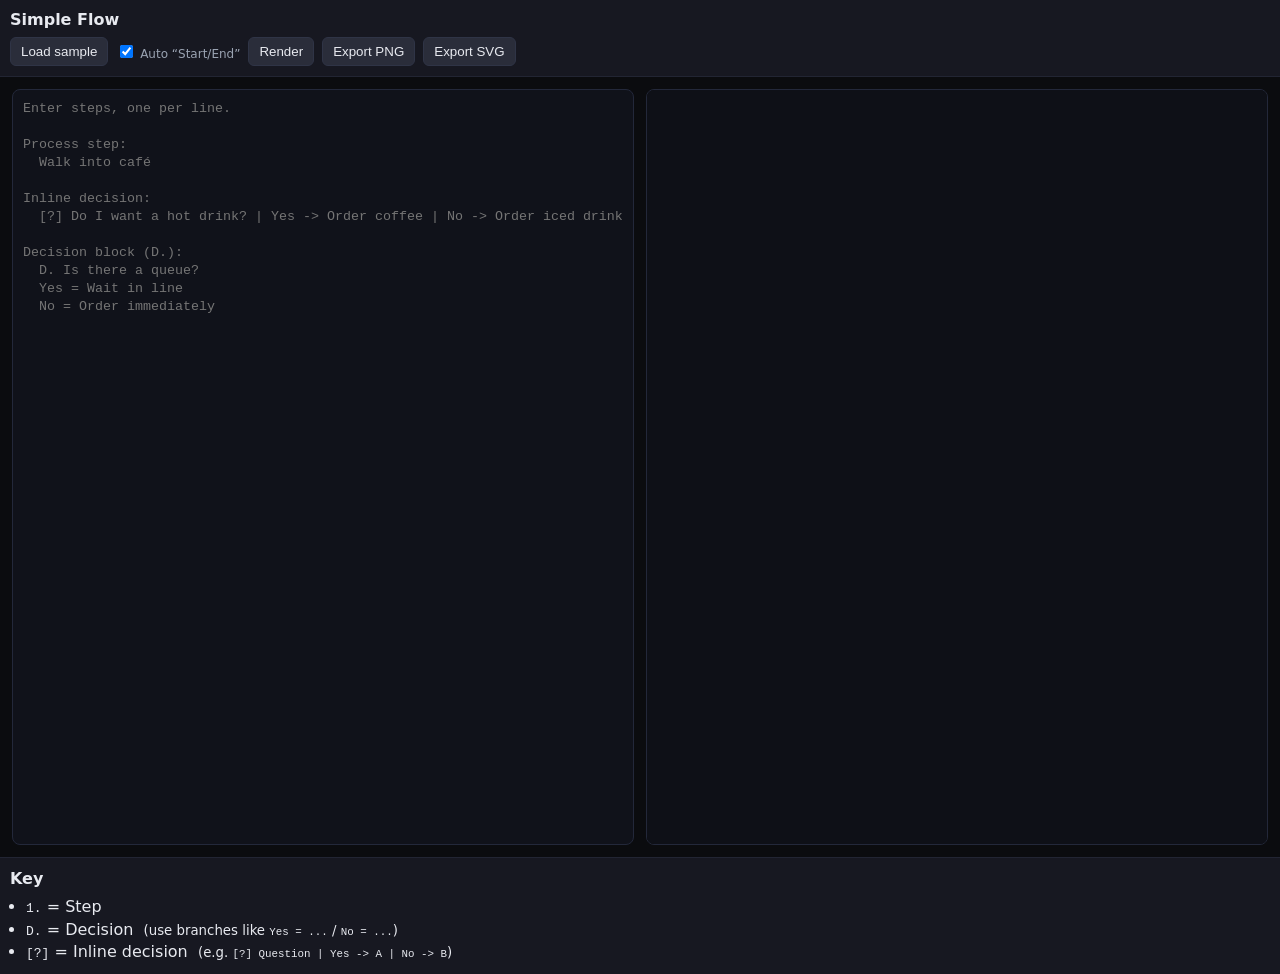
==== index.html @ 7fad11f3 "Add files via upload" ====
<!doctype html>
<html>
<head>
  <meta charset="utf-8" />
  <meta name="viewport" content="width=device-width, initial-scale=1" />
  <title>Simple Flow</title>
  <link rel="stylesheet" href="popup.css">

  <style>
    /* Website version overrides */
    html, body {
      margin: 0;
      padding: 0;
      width: 100%;
      height: 100%;
      background: var(--bg);
      color: var(--text);
      font-family: ui-sans-serif, system-ui, -apple-system, Segoe UI, Roboto, Arial;
    }

    .grid {
      display: grid;
      grid-template-columns: 1fr 1fr;
      gap: 12px;
      padding: 12px;
      height: calc(100vh - 120px);
    }

    #steps {
      width: 100%;
      height: 100%;
      resize: none;
    }

    #canvasWrap {
      width: 100%;
      height: 100%;
      overflow: auto;
    }

    footer {
      padding: 10px;
      background: var(--panel);
      border-top: 1px solid #222533;
    }
  </style>
</head>

<body>
  <header>
    <h1>Simple Flow</h1>
    <div class="row">
      <button id="sample">Load sample</button>
      <label><input type="checkbox" id="autoStartEnd" checked> Auto “Start/End”</label>
      <button id="render">Render</button>
      <button id="downloadPng">Export PNG</button>
      <button id="downloadSvg">Export SVG</button>
    </div>
  </header>

  <section class="grid">
    <textarea id="steps" spellcheck="false" placeholder="Enter steps, one per line.

Process step:
  Walk into café

Inline decision:
  [?] Do I want a hot drink? | Yes -> Order coffee | No -> Order iced drink

Decision block (D.):
  D. Is there a queue?
  Yes = Wait in line
  No = Order immediately
"></textarea>

    <div id="canvasWrap">
      <svg id="chart" xmlns="http://www.w3.org/2000/svg"></svg>
    </div>
  </section>

  <footer>
    <!-- popup.js will fill this with the updated Syntax/Key -->
    <div id="syntax"></div>
  </footer>

  <script src="popup.js"></script>
</body>
</html>
---- popup.css ----
:root {
  --bg: #0b0c0f;
  --panel: #171821;
  --text: #e8eaf0;
  --muted: #9aa3b2;
  --accent: #6ea8fe;
  --ok: #a7e0b3;
  --decision: #ffe08a;
  --process: #b7d2ff;
}

* { box-sizing: border-box; }
html, body { margin: 0; padding: 0; width: 820px; height: 560px; background: var(--bg); color: var(--text); font-family: ui-sans-serif, system-ui, -apple-system, Segoe UI, Roboto, Arial; }
h1 { font-size: 16px; margin: 0; font-weight: 600; }
header { padding: 10px; background: var(--panel); border-bottom: 1px solid #222533; position: sticky; top: 0; z-index: 2; }
.row { display: flex; gap: 8px; align-items: center; margin-top: 8px; flex-wrap: wrap; }
button { background: #2a2d3a; color: var(--text); border: 1px solid #2f3446; padding: 6px 10px; border-radius: 6px; cursor: pointer; }
button:hover { border-color: var(--accent); }
label { color: var(--muted); font-size: 12px; }

.grid { display: grid; grid-template-columns: 1fr 1fr; gap: 10px; padding: 10px; height: calc(100% - 88px); }
#steps { width: 100%; height: 100%; background: #10121a; color: var(--text); border: 1px solid #23283a; border-radius: 8px; padding: 10px; line-height: 1.35; resize: none; }
#canvasWrap { background: #0e1017; border: 1px solid #23283a; border-radius: 8px; overflow: auto; }

#chart { width: 100%; height: 100%; }

.node { stroke: #1d2233; stroke-width: 1.2; }
.process { fill: var(--process); }
.startend { fill: var(--ok); }
.decision { fill: var(--decision); }
text { font-size: 12px; fill: #111; dominant-baseline: middle; text-anchor: middle; }
.label { fill: var(--muted); font-size: 12px; }
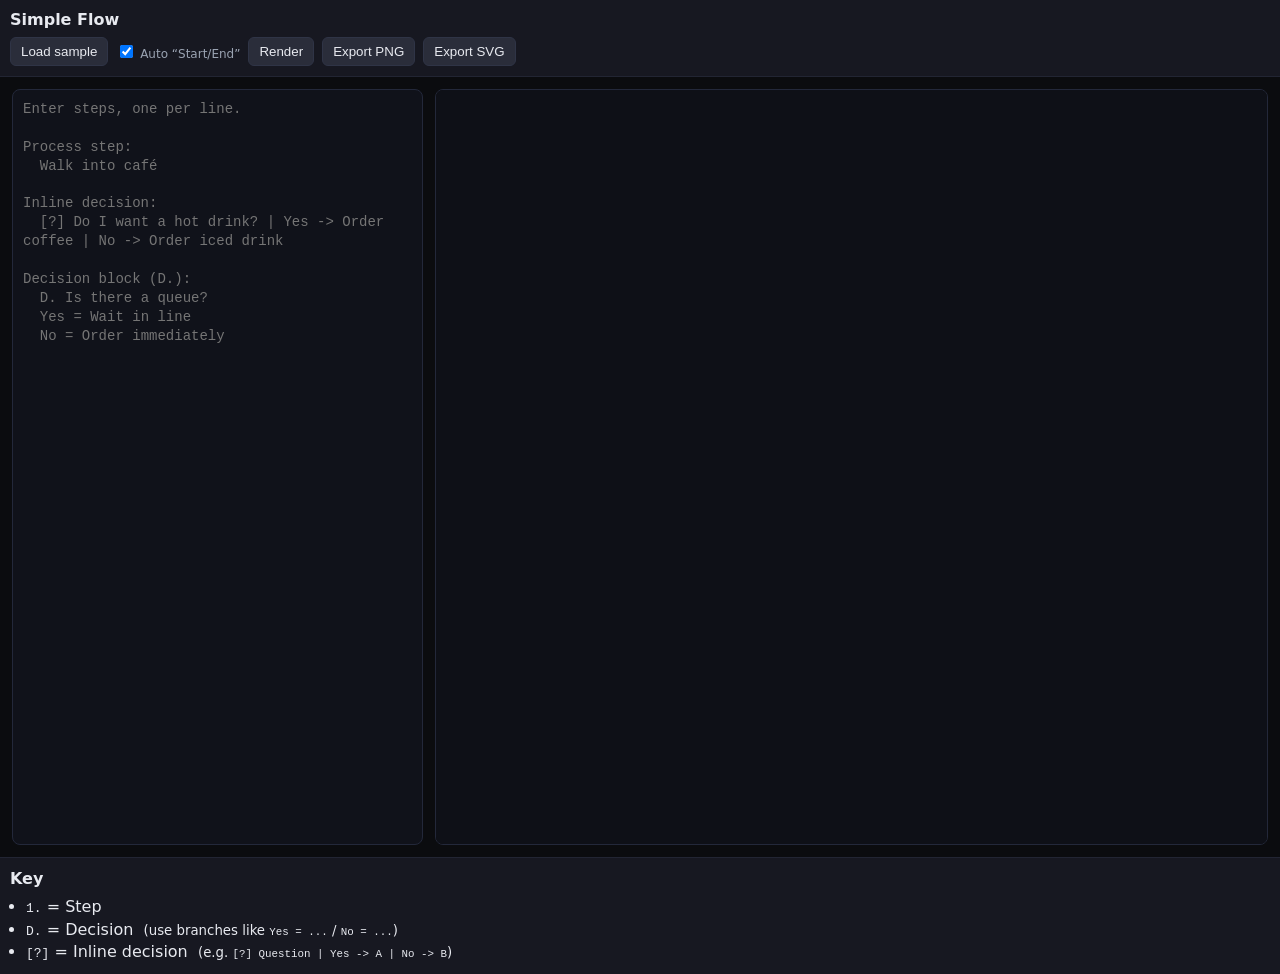
==== commit 74016907: "Add files via upload" ====
--- a/index.html
+++ b/index.html
@@ -18,9 +18,10 @@
       font-family: ui-sans-serif, system-ui, -apple-system, Segoe UI, Roboto, Arial;
     }
 
+    /* Wider chart, narrower text area */
     .grid {
       display: grid;
-      grid-template-columns: 1fr 1fr;
+      grid-template-columns: 0.33fr 0.67fr; /* ~1/3 text | 2/3 flowchart */
       gap: 12px;
       padding: 12px;
       height: calc(100vh - 120px);
@@ -30,11 +31,21 @@
       width: 100%;
       height: 100%;
       resize: none;
+      background: #10121a;
+      border: 1px solid #23283a;
+      border-radius: 8px;
+      padding: 10px;
+      color: var(--text);
+      font-size: 14px;
+      line-height: 1.35;
     }
 
     #canvasWrap {
       width: 100%;
       height: 100%;
+      background: #0e1017;
+      border: 1px solid #23283a;
+      border-radius: 8px;
       overflow: auto;
     }
 
@@ -51,7 +62,10 @@
     <h1>Simple Flow</h1>
     <div class="row">
       <button id="sample">Load sample</button>
-      <label><input type="checkbox" id="autoStartEnd" checked> Auto “Start/End”</label>
+      <label>
+        <input type="checkbox" id="autoStartEnd" checked>
+        Auto “Start/End”
+      </label>
       <button id="render">Render</button>
       <button id="downloadPng">Export PNG</button>
       <button id="downloadSvg">Export SVG</button>
@@ -79,7 +93,7 @@
   </section>
 
   <footer>
-    <!-- popup.js will fill this with the updated Syntax/Key -->
+    <!-- popup.js populates the Key/Syntax here -->
     <div id="syntax"></div>
   </footer>
 
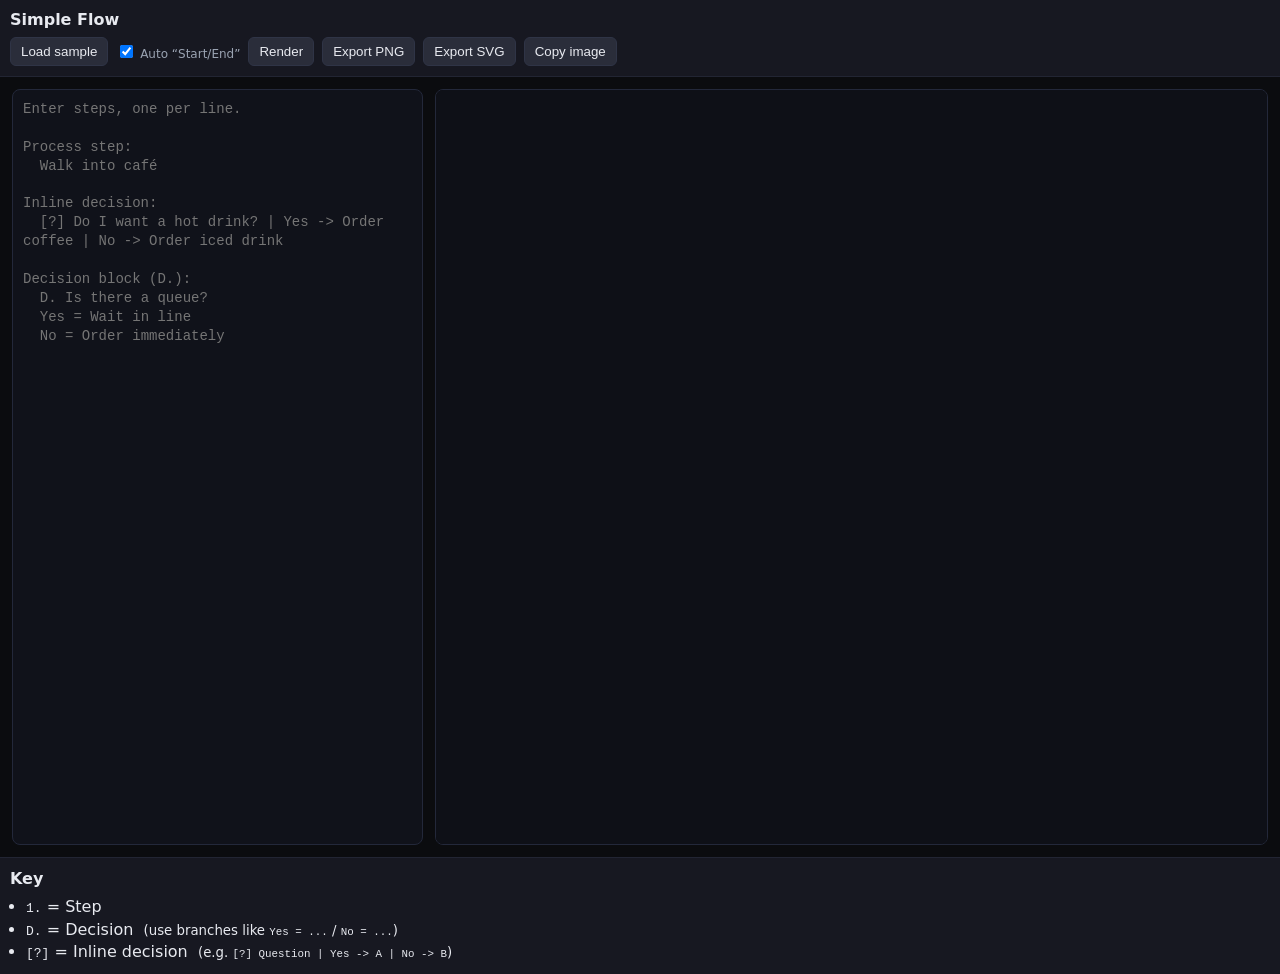
==== commit b7b6ad26: "Add files via upload" ====
--- a/index.html
+++ b/index.html
@@ -69,6 +69,7 @@
       <button id="render">Render</button>
       <button id="downloadPng">Export PNG</button>
       <button id="downloadSvg">Export SVG</button>
+      <button id="copyPng">Copy image</button> <!-- Copy button -->
     </div>
   </header>
 
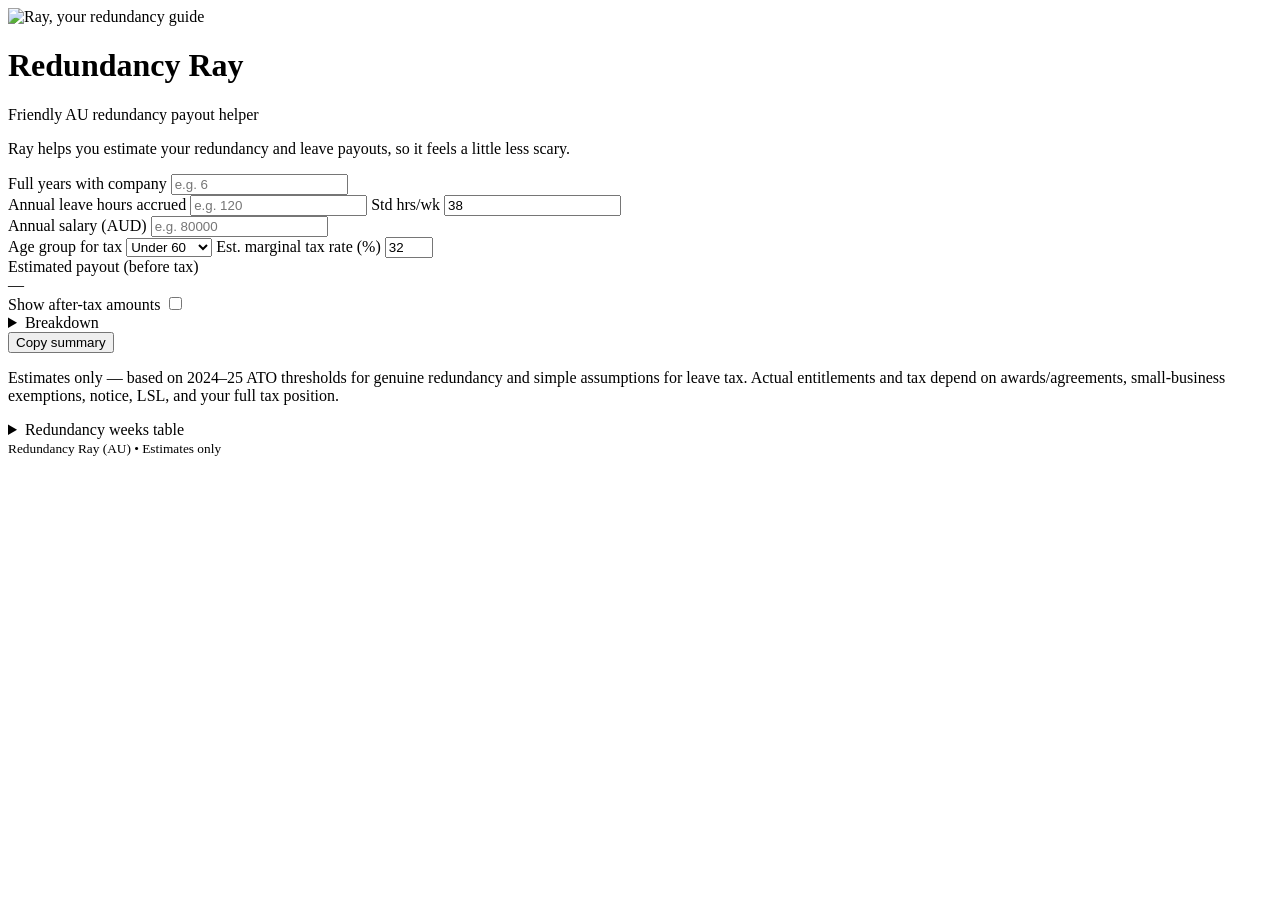
==== commit 7d787a0a: "Add files via upload" ====
--- a/index.html
+++ b/index.html
@@ -1,103 +1,220 @@
 <!doctype html>
-<html>
+<html lang="en">
 <head>
   <meta charset="utf-8" />
   <meta name="viewport" content="width=device-width, initial-scale=1" />
-  <title>Simple Flow</title>
-  <link rel="stylesheet" href="popup.css">
-
-  <style>
-    /* Website version overrides */
-    html, body {
-      margin: 0;
-      padding: 0;
-      width: 100%;
-      height: 100%;
-      background: var(--bg);
-      color: var(--text);
-      font-family: ui-sans-serif, system-ui, -apple-system, Segoe UI, Roboto, Arial;
-    }
-
-    /* Wider chart, narrower text area */
-    .grid {
-      display: grid;
-      grid-template-columns: 0.33fr 0.67fr; /* ~1/3 text | 2/3 flowchart */
-      gap: 12px;
-      padding: 12px;
-      height: calc(100vh - 120px);
-    }
-
-    #steps {
-      width: 100%;
-      height: 100%;
-      resize: none;
-      background: #10121a;
-      border: 1px solid #23283a;
-      border-radius: 8px;
-      padding: 10px;
-      color: var(--text);
-      font-size: 14px;
-      line-height: 1.35;
-    }
-
-    #canvasWrap {
-      width: 100%;
-      height: 100%;
-      background: #0e1017;
-      border: 1px solid #23283a;
-      border-radius: 8px;
-      overflow: auto;
-    }
-
-    footer {
-      padding: 10px;
-      background: var(--panel);
-      border-top: 1px solid #222533;
-    }
-  </style>
+  <title>Redundancy Ray (AU)</title>
+
+  <!-- Ray as tab icon -->
+  <link rel="icon" type="image/png" href="ray.png" />
+
+  <link rel="stylesheet" href="style.css" />
 </head>
-
 <body>
-  <header>
-    <h1>Simple Flow</h1>
-    <div class="row">
-      <button id="sample">Load sample</button>
-      <label>
-        <input type="checkbox" id="autoStartEnd" checked>
-        Auto “Start/End”
-      </label>
-      <button id="render">Render</button>
-      <button id="downloadPng">Export PNG</button>
-      <button id="downloadSvg">Export SVG</button>
-      <button id="copyPng">Copy image</button> <!-- Copy button -->
-    </div>
-  </header>
-
-  <section class="grid">
-    <textarea id="steps" spellcheck="false" placeholder="Enter steps, one per line.
-
-Process step:
-  Walk into café
-
-Inline decision:
-  [?] Do I want a hot drink? | Yes -> Order coffee | No -> Order iced drink
-
-Decision block (D.):
-  D. Is there a queue?
-  Yes = Wait in line
-  No = Order immediately
-"></textarea>
-
-    <div id="canvasWrap">
-      <svg id="chart" xmlns="http://www.w3.org/2000/svg"></svg>
-    </div>
-  </section>
-
-  <footer>
-    <!-- popup.js populates the Key/Syntax here -->
-    <div id="syntax"></div>
-  </footer>
-
-  <script src="popup.js"></script>
+  <div class="app">
+
+    <!-- Header -->
+    <header class="pad hero">
+      <div class="hero-left">
+        <img src="ray.png" alt="Ray, your redundancy guide" class="ray-avatar" />
+      </div>
+      <div class="hero-right">
+        <h1>Redundancy Ray</h1>
+        <p class="sub">Friendly AU redundancy payout helper</p>
+        <p class="tagline small muted">
+          Ray helps you estimate your redundancy and leave payouts, so it feels a little less scary.
+        </p>
+      </div>
+    </header>
+
+    <!-- Inputs -->
+    <section class="card pad">
+      <div class="stack s8">
+
+        <label class="lbl">
+          <span>Full years with company</span>
+          <input type="number" id="fullYears" min="0" step="1" placeholder="e.g. 6" />
+        </label>
+
+        <div class="row s8">
+          <label class="lbl grow">
+            <span>Annual leave hours accrued</span>
+            <input type="number" id="alHours" min="0" step="0.01" placeholder="e.g. 120" />
+          </label>
+
+          <label class="lbl">
+            <span>Std hrs/wk</span>
+            <input type="number" id="hoursPerWeek" min="1" step="1" value="38" />
+          </label>
+        </div>
+
+        <label class="lbl">
+          <span>Annual salary (AUD)</span>
+          <input type="number" id="annualSalary" min="0" step="0.01" placeholder="e.g. 80000" />
+        </label>
+
+        <div class="row s8">
+          <label class="lbl grow">
+            <span>Age group for tax</span>
+            <select id="ageGroup">
+              <option value="under60">Under 60</option>
+              <option value="60plus">60 or older</option>
+            </select>
+          </label>
+
+          <label class="lbl">
+            <span>Est. marginal tax rate (%)</span>
+            <input type="number" id="marginalRate" min="0" max="60" step="1" value="32" />
+          </label>
+        </div>
+
+      </div>
+    </section>
+
+    <!-- Results -->
+    <section class="card pad result">
+
+      <div class="muted small" id="totalLabel">
+        Estimated payout (before tax)
+      </div>
+
+      <div class="total" id="totalOut">—</div>
+
+      <!-- After-tax toggle -->
+      <div class="row after-tax-toggle">
+        <span class="muted small">Show after-tax amounts</span>
+        <label class="switch">
+          <input type="checkbox" id="afterTaxToggle" />
+          <span class="slider"></span>
+        </label>
+      </div>
+
+      <details class="breakdown">
+        <summary>Breakdown</summary>
+
+        <div class="stack s6">
+
+          <div class="row">
+            <span class="muted">Years of service</span>
+            <strong id="yearsOut">—</strong>
+          </div>
+
+          <div class="row">
+            <span class="muted">Redundancy weeks</span>
+            <strong id="redundancyWeeksOut">—</strong>
+          </div>
+
+          <div class="row">
+            <span class="muted">Weekly rate</span>
+            <strong id="weeklyRateOut">—</strong>
+          </div>
+
+          <div class="row">
+            <span class="muted">Redundancy pay (gross)</span>
+            <strong id="redundancyPayOut">—</strong>
+          </div>
+
+          <div class="row">
+            <span class="muted">Hourly rate</span>
+            <strong id="hourlyRateOut">—</strong>
+          </div>
+
+          <div class="row">
+            <span class="muted">Annual leave payout (gross)</span>
+            <strong id="alPayoutOut">—</strong>
+          </div>
+
+          <hr class="divider" />
+
+          <!-- Tax section (hidden until toggle) -->
+          <div id="taxSection" class="tax-section hidden">
+
+            <div class="row">
+              <span class="muted">Tax-free redundancy (approx)</span>
+              <strong id="taxFreeRedundancyOut">—</strong>
+            </div>
+
+            <div class="row">
+              <span class="muted">Taxable redundancy (ETP)</span>
+              <strong id="taxableRedundancyOut">—</strong>
+            </div>
+
+            <div class="row">
+              <span class="muted">Tax on redundancy (ETP)</span>
+              <strong id="redundancyTaxOut">—</strong>
+            </div>
+
+            <div class="row">
+              <span class="muted">Redundancy after tax</span>
+              <strong id="redundancyAfterTaxOut">—</strong>
+            </div>
+
+            <div class="row">
+              <span class="muted">Tax on annual leave (approx)</span>
+              <strong id="alTaxOut">—</strong>
+            </div>
+
+            <div class="row">
+              <span class="muted">Annual leave after tax</span>
+              <strong id="alAfterTaxOut">—</strong>
+            </div>
+
+            <div class="row">
+              <span class="muted">Total after tax (approx)</span>
+              <strong id="totalAfterTaxOut">—</strong>
+            </div>
+
+          </div>
+
+        </div>
+      </details>
+
+      <button id="copyBtn" class="copy">Copy summary</button>
+
+      <p class="note tiny">
+        Estimates only — based on 2024–25 ATO thresholds for genuine redundancy and simple
+        assumptions for leave tax. Actual entitlements and tax depend on awards/agreements,
+        small-business exemptions, notice, LSL, and your full tax position.
+      </p>
+
+    </section>
+
+    <!-- Redundancy table -->
+    <section class="pad">
+      <details class="tableDetails">
+        <summary>Redundancy weeks table</summary>
+
+        <div class="table-wrap">
+          <table>
+            <thead>
+              <tr><th>Continuous service</th><th>Weeks</th></tr>
+            </thead>
+
+            <tbody>
+              <tr><td>≥1 &lt;2 years</td><td>4</td></tr>
+              <tr><td>≥2 &lt;3 years</td><td>6</td></tr>
+              <tr><td>≥3 &lt;4 years</td><td>7</td></tr>
+              <tr><td>≥4 &lt;5 years</td><td>8</td></tr>
+              <tr><td>≥5 &lt;6 years</td><td>10</td></tr>
+              <tr><td>≥6 &lt;7 years</td><td>11</td></tr>
+              <tr><td>≥7 &lt;8 years</td><td>13</td></tr>
+              <tr><td>≥8 &lt;9 years</td><td>14</td></tr>
+              <tr><td>≥9 &lt;10 years</td><td>16</td></tr>
+              <tr><td>≥10 years</td><td>12*</td></tr>
+            </tbody>
+          </table>
+
+          <p class="hint tiny">*Per your provided table.</p>
+        </div>
+      </details>
+    </section>
+
+    <footer class="pad foot">
+      <small class="muted tiny">Redundancy Ray (AU) • Estimates only</small>
+    </footer>
+
+  </div>
+
+  <script src="script.js"></script>
 </body>
 </html>
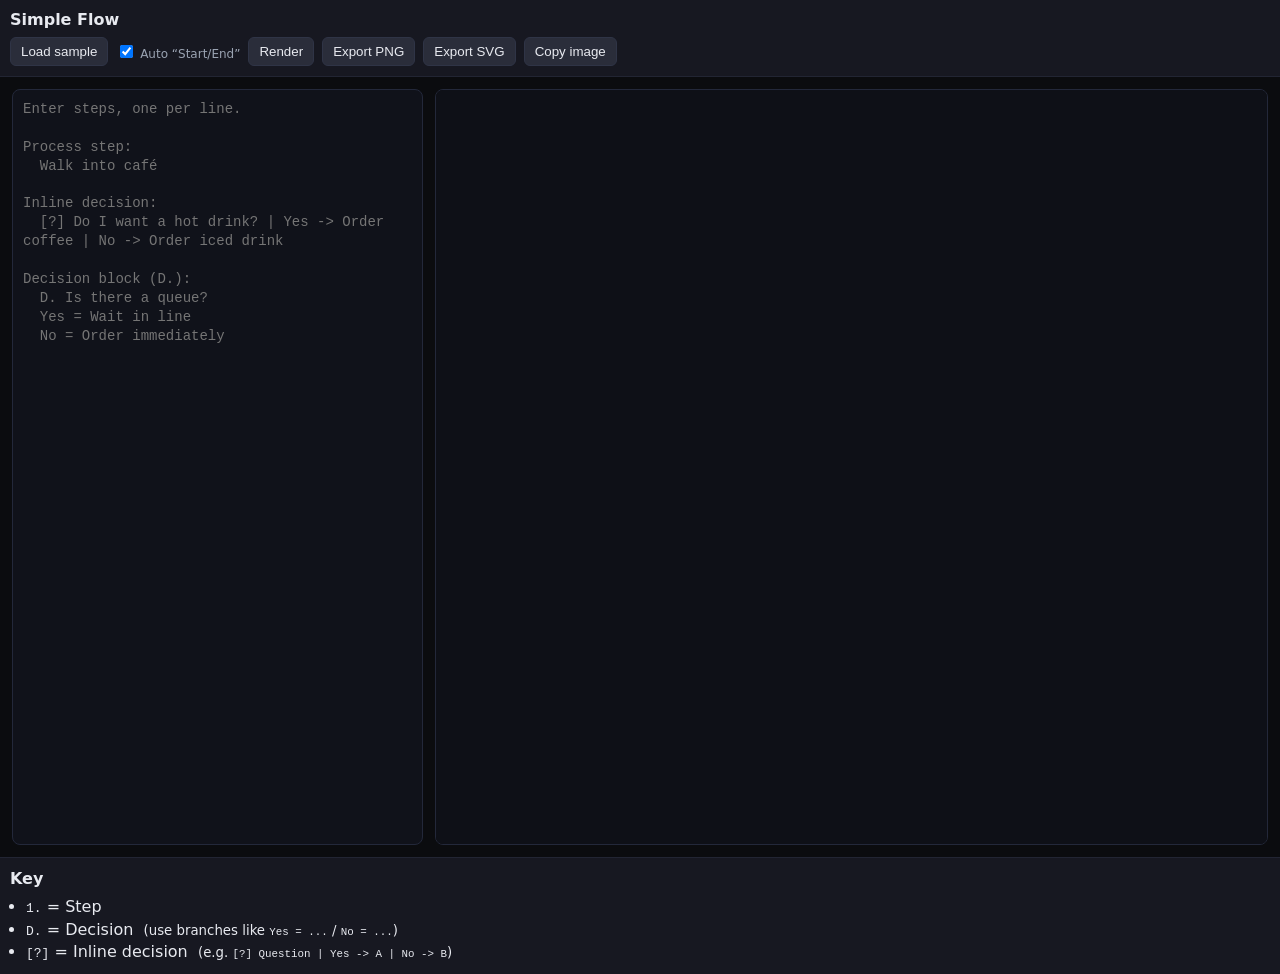
==== commit 6045f8e8: "Add files via upload" ====
--- a/index.html
+++ b/index.html
@@ -1,220 +1,103 @@
 <!doctype html>
-<html lang="en">
+<html>
 <head>
   <meta charset="utf-8" />
   <meta name="viewport" content="width=device-width, initial-scale=1" />
-  <title>Redundancy Ray (AU)</title>
+  <title>Simple Flow</title>
+  <link rel="stylesheet" href="popup.css">
 
-  <!-- Ray as tab icon -->
-  <link rel="icon" type="image/png" href="ray.png" />
+  <style>
+    /* Website version overrides */
+    html, body {
+      margin: 0;
+      padding: 0;
+      width: 100%;
+      height: 100%;
+      background: var(--bg);
+      color: var(--text);
+      font-family: ui-sans-serif, system-ui, -apple-system, Segoe UI, Roboto, Arial;
+    }
 
-  <link rel="stylesheet" href="style.css" />
+    /* Wider chart, narrower text area */
+    .grid {
+      display: grid;
+      grid-template-columns: 0.33fr 0.67fr; /* ~1/3 text | 2/3 flowchart */
+      gap: 12px;
+      padding: 12px;
+      height: calc(100vh - 120px);
+    }
+
+    #steps {
+      width: 100%;
+      height: 100%;
+      resize: none;
+      background: #10121a;
+      border: 1px solid #23283a;
+      border-radius: 8px;
+      padding: 10px;
+      color: var(--text);
+      font-size: 14px;
+      line-height: 1.35;
+    }
+
+    #canvasWrap {
+      width: 100%;
+      height: 100%;
+      background: #0e1017;
+      border: 1px solid #23283a;
+      border-radius: 8px;
+      overflow: auto;
+    }
+
+    footer {
+      padding: 10px;
+      background: var(--panel);
+      border-top: 1px solid #222533;
+    }
+  </style>
 </head>
+
 <body>
-  <div class="app">
+  <header>
+    <h1>Simple Flow</h1>
+    <div class="row">
+      <button id="sample">Load sample</button>
+      <label>
+        <input type="checkbox" id="autoStartEnd" checked>
+        Auto “Start/End”
+      </label>
+      <button id="render">Render</button>
+      <button id="downloadPng">Export PNG</button>
+      <button id="downloadSvg">Export SVG</button>
+      <button id="copyPng">Copy image</button> <!-- Copy button -->
+    </div>
+  </header>
 
-    <!-- Header -->
-    <header class="pad hero">
-      <div class="hero-left">
-        <img src="ray.png" alt="Ray, your redundancy guide" class="ray-avatar" />
-      </div>
-      <div class="hero-right">
-        <h1>Redundancy Ray</h1>
-        <p class="sub">Friendly AU redundancy payout helper</p>
-        <p class="tagline small muted">
-          Ray helps you estimate your redundancy and leave payouts, so it feels a little less scary.
-        </p>
-      </div>
-    </header>
+  <section class="grid">
+    <textarea id="steps" spellcheck="false" placeholder="Enter steps, one per line.
 
-    <!-- Inputs -->
-    <section class="card pad">
-      <div class="stack s8">
+Process step:
+  Walk into café
 
-        <label class="lbl">
-          <span>Full years with company</span>
-          <input type="number" id="fullYears" min="0" step="1" placeholder="e.g. 6" />
-        </label>
+Inline decision:
+  [?] Do I want a hot drink? | Yes -> Order coffee | No -> Order iced drink
 
-        <div class="row s8">
-          <label class="lbl grow">
-            <span>Annual leave hours accrued</span>
-            <input type="number" id="alHours" min="0" step="0.01" placeholder="e.g. 120" />
-          </label>
+Decision block (D.):
+  D. Is there a queue?
+  Yes = Wait in line
+  No = Order immediately
+"></textarea>
 
-          <label class="lbl">
-            <span>Std hrs/wk</span>
-            <input type="number" id="hoursPerWeek" min="1" step="1" value="38" />
-          </label>
-        </div>
+    <div id="canvasWrap">
+      <svg id="chart" xmlns="http://www.w3.org/2000/svg"></svg>
+    </div>
+  </section>
 
-        <label class="lbl">
-          <span>Annual salary (AUD)</span>
-          <input type="number" id="annualSalary" min="0" step="0.01" placeholder="e.g. 80000" />
-        </label>
+  <footer>
+    <!-- popup.js populates the Key/Syntax here -->
+    <div id="syntax"></div>
+  </footer>
 
-        <div class="row s8">
-          <label class="lbl grow">
-            <span>Age group for tax</span>
-            <select id="ageGroup">
-              <option value="under60">Under 60</option>
-              <option value="60plus">60 or older</option>
-            </select>
-          </label>
-
-          <label class="lbl">
-            <span>Est. marginal tax rate (%)</span>
-            <input type="number" id="marginalRate" min="0" max="60" step="1" value="32" />
-          </label>
-        </div>
-
-      </div>
-    </section>
-
-    <!-- Results -->
-    <section class="card pad result">
-
-      <div class="muted small" id="totalLabel">
-        Estimated payout (before tax)
-      </div>
-
-      <div class="total" id="totalOut">—</div>
-
-      <!-- After-tax toggle -->
-      <div class="row after-tax-toggle">
-        <span class="muted small">Show after-tax amounts</span>
-        <label class="switch">
-          <input type="checkbox" id="afterTaxToggle" />
-          <span class="slider"></span>
-        </label>
-      </div>
-
-      <details class="breakdown">
-        <summary>Breakdown</summary>
-
-        <div class="stack s6">
-
-          <div class="row">
-            <span class="muted">Years of service</span>
-            <strong id="yearsOut">—</strong>
-          </div>
-
-          <div class="row">
-            <span class="muted">Redundancy weeks</span>
-            <strong id="redundancyWeeksOut">—</strong>
-          </div>
-
-          <div class="row">
-            <span class="muted">Weekly rate</span>
-            <strong id="weeklyRateOut">—</strong>
-          </div>
-
-          <div class="row">
-            <span class="muted">Redundancy pay (gross)</span>
-            <strong id="redundancyPayOut">—</strong>
-          </div>
-
-          <div class="row">
-            <span class="muted">Hourly rate</span>
-            <strong id="hourlyRateOut">—</strong>
-          </div>
-
-          <div class="row">
-            <span class="muted">Annual leave payout (gross)</span>
-            <strong id="alPayoutOut">—</strong>
-          </div>
-
-          <hr class="divider" />
-
-          <!-- Tax section (hidden until toggle) -->
-          <div id="taxSection" class="tax-section hidden">
-
-            <div class="row">
-              <span class="muted">Tax-free redundancy (approx)</span>
-              <strong id="taxFreeRedundancyOut">—</strong>
-            </div>
-
-            <div class="row">
-              <span class="muted">Taxable redundancy (ETP)</span>
-              <strong id="taxableRedundancyOut">—</strong>
-            </div>
-
-            <div class="row">
-              <span class="muted">Tax on redundancy (ETP)</span>
-              <strong id="redundancyTaxOut">—</strong>
-            </div>
-
-            <div class="row">
-              <span class="muted">Redundancy after tax</span>
-              <strong id="redundancyAfterTaxOut">—</strong>
-            </div>
-
-            <div class="row">
-              <span class="muted">Tax on annual leave (approx)</span>
-              <strong id="alTaxOut">—</strong>
-            </div>
-
-            <div class="row">
-              <span class="muted">Annual leave after tax</span>
-              <strong id="alAfterTaxOut">—</strong>
-            </div>
-
-            <div class="row">
-              <span class="muted">Total after tax (approx)</span>
-              <strong id="totalAfterTaxOut">—</strong>
-            </div>
-
-          </div>
-
-        </div>
-      </details>
-
-      <button id="copyBtn" class="copy">Copy summary</button>
-
-      <p class="note tiny">
-        Estimates only — based on 2024–25 ATO thresholds for genuine redundancy and simple
-        assumptions for leave tax. Actual entitlements and tax depend on awards/agreements,
-        small-business exemptions, notice, LSL, and your full tax position.
-      </p>
-
-    </section>
-
-    <!-- Redundancy table -->
-    <section class="pad">
-      <details class="tableDetails">
-        <summary>Redundancy weeks table</summary>
-
-        <div class="table-wrap">
-          <table>
-            <thead>
-              <tr><th>Continuous service</th><th>Weeks</th></tr>
-            </thead>
-
-            <tbody>
-              <tr><td>≥1 &lt;2 years</td><td>4</td></tr>
-              <tr><td>≥2 &lt;3 years</td><td>6</td></tr>
-              <tr><td>≥3 &lt;4 years</td><td>7</td></tr>
-              <tr><td>≥4 &lt;5 years</td><td>8</td></tr>
-              <tr><td>≥5 &lt;6 years</td><td>10</td></tr>
-              <tr><td>≥6 &lt;7 years</td><td>11</td></tr>
-              <tr><td>≥7 &lt;8 years</td><td>13</td></tr>
-              <tr><td>≥8 &lt;9 years</td><td>14</td></tr>
-              <tr><td>≥9 &lt;10 years</td><td>16</td></tr>
-              <tr><td>≥10 years</td><td>12*</td></tr>
-            </tbody>
-          </table>
-
-          <p class="hint tiny">*Per your provided table.</p>
-        </div>
-      </details>
-    </section>
-
-    <footer class="pad foot">
-      <small class="muted tiny">Redundancy Ray (AU) • Estimates only</small>
-    </footer>
-
-  </div>
-
-  <script src="script.js"></script>
+  <script src="popup.js"></script>
 </body>
 </html>
--- a/popup.css
+++ b/popup.css
@@ -0,0 +1,32 @@
+:root {
+  --bg: #0b0c0f;
+  --panel: #171821;
+  --text: #e8eaf0;
+  --muted: #9aa3b2;
+  --accent: #6ea8fe;
+  --ok: #a7e0b3;
+  --decision: #ffe08a;
+  --process: #b7d2ff;
+}
+
+* { box-sizing: border-box; }
+html, body { margin: 0; padding: 0; width: 820px; height: 560px; background: var(--bg); color: var(--text); font-family: ui-sans-serif, system-ui, -apple-system, Segoe UI, Roboto, Arial; }
+h1 { font-size: 16px; margin: 0; font-weight: 600; }
+header { padding: 10px; background: var(--panel); border-bottom: 1px solid #222533; position: sticky; top: 0; z-index: 2; }
+.row { display: flex; gap: 8px; align-items: center; margin-top: 8px; flex-wrap: wrap; }
+button { background: #2a2d3a; color: var(--text); border: 1px solid #2f3446; padding: 6px 10px; border-radius: 6px; cursor: pointer; }
+button:hover { border-color: var(--accent); }
+label { color: var(--muted); font-size: 12px; }
+
+.grid { display: grid; grid-template-columns: 1fr 1fr; gap: 10px; padding: 10px; height: calc(100% - 88px); }
+#steps { width: 100%; height: 100%; background: #10121a; color: var(--text); border: 1px solid #23283a; border-radius: 8px; padding: 10px; line-height: 1.35; resize: none; }
+#canvasWrap { background: #0e1017; border: 1px solid #23283a; border-radius: 8px; overflow: auto; }
+
+#chart { width: 100%; height: 100%; }
+
+.node { stroke: #1d2233; stroke-width: 1.2; }
+.process { fill: var(--process); }
+.startend { fill: var(--ok); }
+.decision { fill: var(--decision); }
+text { font-size: 12px; fill: #111; dominant-baseline: middle; text-anchor: middle; }
+.label { fill: var(--muted); font-size: 12px; }
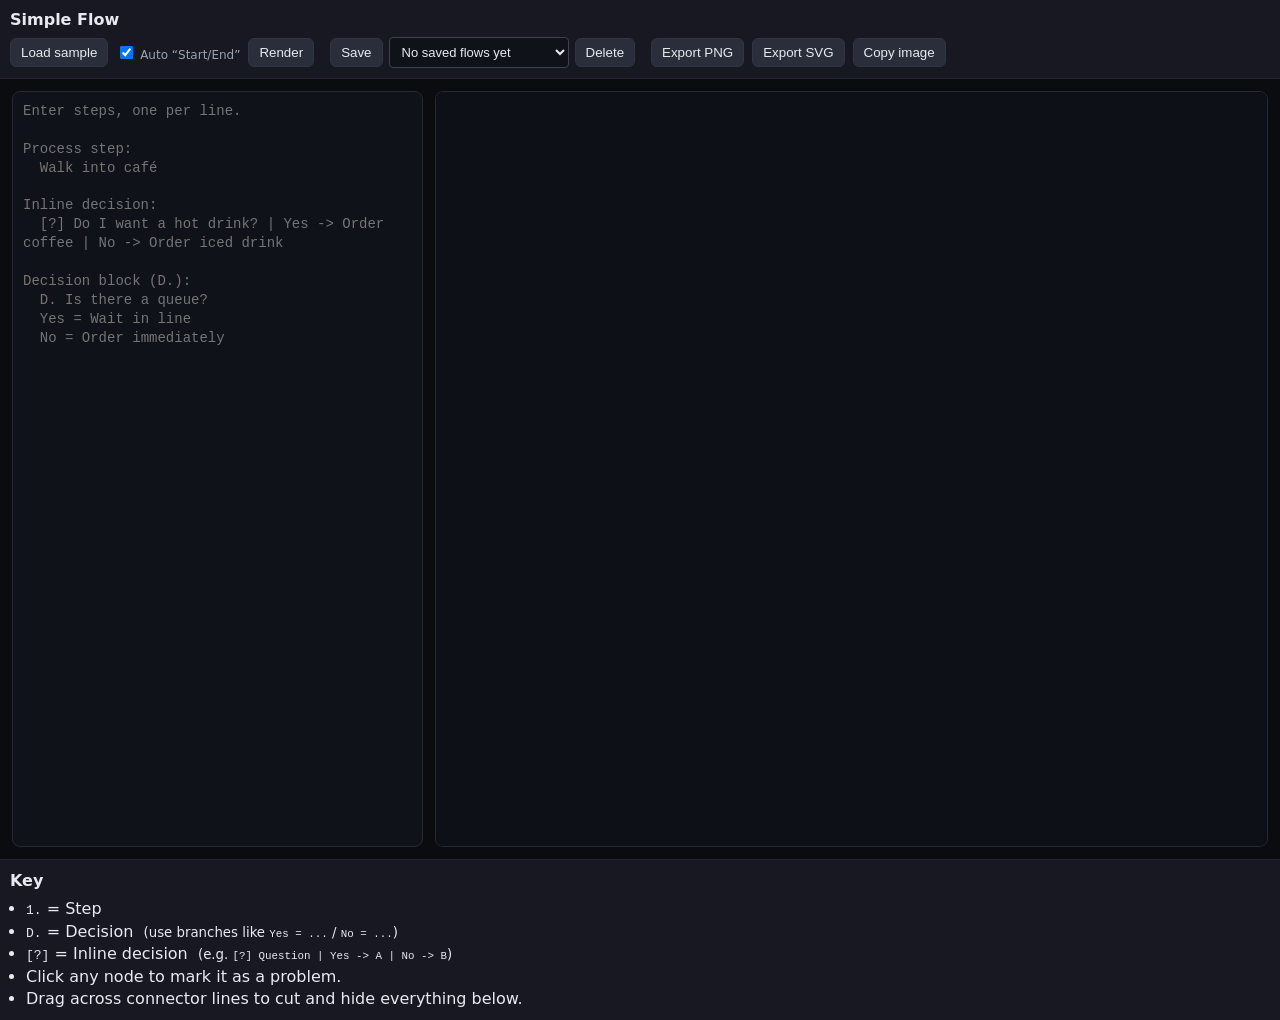
==== commit d7085412: "Add files via upload" ====
--- a/index.html
+++ b/index.html
@@ -54,6 +54,31 @@
       background: var(--panel);
       border-top: 1px solid #222533;
     }
+
+    /* Save / load controls in header */
+    header .row {
+      display: flex;
+      flex-wrap: wrap;
+      align-items: center;
+      gap: 8px;
+    }
+
+    header .row .save-group {
+      display: inline-flex;
+      align-items: center;
+      gap: 6px;
+      margin: 0 8px;
+    }
+
+    header .row select#savedSelect {
+      padding: 6px 8px;
+      border-radius: 4px;
+      border: 1px solid #3b4256;
+      background: #10121a;
+      color: var(--text);
+      font-size: 13px;
+      min-width: 180px;
+    }
   </style>
 </head>
 
@@ -62,11 +87,24 @@
     <h1>Simple Flow</h1>
     <div class="row">
       <button id="sample">Load sample</button>
+
       <label>
         <input type="checkbox" id="autoStartEnd" checked>
         Auto “Start/End”
       </label>
+
       <button id="render">Render</button>
+
+      <!-- NEW: Save / Load controls -->
+      <div class="save-group">
+        <button id="saveFlowBtn" type="button">Save</button>
+        <select id="savedSelect">
+          <option value="">No saved flows yet</option>
+        </select>
+        <button id="deleteFlowBtn" type="button">Delete</button>
+      </div>
+      <!-- END NEW -->
+
       <button id="downloadPng">Export PNG</button>
       <button id="downloadSvg">Export SVG</button>
       <button id="copyPng">Copy image</button> <!-- Copy button -->
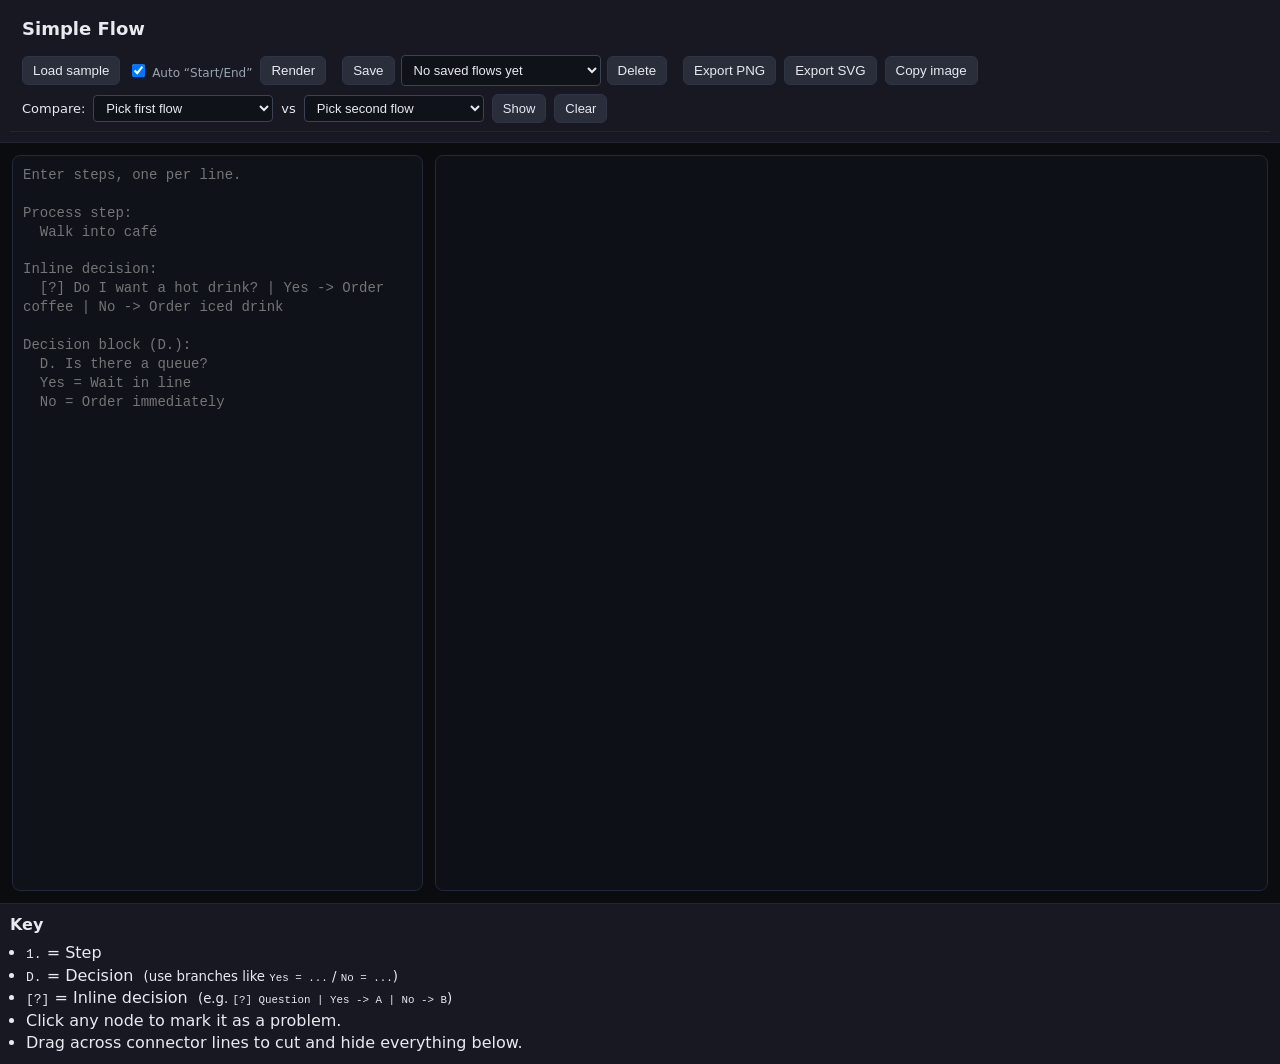
==== commit b336a688: "Add files via upload" ====
--- a/index.html
+++ b/index.html
@@ -18,13 +18,14 @@
       font-family: ui-sans-serif, system-ui, -apple-system, Segoe UI, Roboto, Arial;
     }
 
-    /* Wider chart, narrower text area */
+    /* Layout: textarea + chart area */
     .grid {
       display: grid;
       grid-template-columns: 0.33fr 0.67fr; /* ~1/3 text | 2/3 flowchart */
       gap: 12px;
       padding: 12px;
-      height: calc(100vh - 120px);
+      height: calc(100vh - 140px); /* header + compare row + footer */
+      box-sizing: border-box;
     }
 
     #steps {
@@ -38,6 +39,7 @@
       color: var(--text);
       font-size: 14px;
       line-height: 1.35;
+      box-sizing: border-box;
     }
 
     #canvasWrap {
@@ -46,7 +48,22 @@
       background: #0e1017;
       border: 1px solid #23283a;
       border-radius: 8px;
+      overflow: hidden;
+      box-sizing: border-box;
+    }
+
+    #singleChartWrap {
+      width: 100%;
+      height: 100%;
       overflow: auto;
+    }
+
+    #chart,
+    #chartA,
+    #chartB {
+      width: 100%;
+      height: 100%;
+      display: block;
     }
 
     footer {
@@ -55,12 +72,19 @@
       border-top: 1px solid #222533;
     }
 
-    /* Save / load controls in header */
+    /* Header toolbar */
     header .row {
       display: flex;
       flex-wrap: wrap;
       align-items: center;
       gap: 8px;
+      padding: 8px 12px 4px 12px;
+    }
+
+    header h1 {
+      margin: 0;
+      padding: 8px 12px 0 12px;
+      font-size: 18px;
     }
 
     header .row .save-group {
@@ -77,7 +101,75 @@
       background: #10121a;
       color: var(--text);
       font-size: 13px;
+      min-width: 200px;
+    }
+
+    /* Compare bar under header */
+    .compare-row {
+      display: flex;
+      flex-wrap: wrap;
+      align-items: center;
+      gap: 8px;
+      padding: 4px 12px 8px 12px;
+      font-size: 13px;
+      border-bottom: 1px solid #222533;
+      background: var(--panel);
+    }
+
+    .compare-row select {
+      padding: 4px 8px;
+      border-radius: 4px;
+      border: 1px solid #3b4256;
+      background: #10121a;
+      color: var(--text);
+      font-size: 13px;
       min-width: 180px;
+    }
+
+    .compare-row button {
+      font-size: 13px;
+    }
+
+    /* Compare charts layout */
+    #compareWrap {
+      width: 100%;
+      height: 100%;
+      display: none; /* default hidden */
+    }
+
+    .compare-charts {
+      display: flex;
+      height: 100%;
+      gap: 8px;
+      padding: 8px;
+      box-sizing: border-box;
+    }
+
+    .compare-column {
+      flex: 1;
+      display: flex;
+      flex-direction: column;
+      border-radius: 6px;
+      border: 1px solid #23283a;
+      overflow: hidden;
+      background: #0b0d13;
+    }
+
+    .compare-title {
+      padding: 6px 10px;
+      font-size: 13px;
+      color: #9ca3af;
+      border-bottom: 1px solid #23283a;
+      white-space: nowrap;
+      text-overflow: ellipsis;
+      overflow: hidden;
+    }
+
+    .compare-column svg {
+      flex: 1;
+      width: 100%;
+      height: 100%;
+      display: block;
     }
   </style>
 </head>
@@ -95,7 +187,7 @@
 
       <button id="render">Render</button>
 
-      <!-- NEW: Save / Load controls -->
+      <!-- Save / Load controls -->
       <div class="save-group">
         <button id="saveFlowBtn" type="button">Save</button>
         <select id="savedSelect">
@@ -103,11 +195,24 @@
         </select>
         <button id="deleteFlowBtn" type="button">Delete</button>
       </div>
-      <!-- END NEW -->
 
       <button id="downloadPng">Export PNG</button>
       <button id="downloadSvg">Export SVG</button>
       <button id="copyPng">Copy image</button> <!-- Copy button -->
+    </div>
+
+    <!-- Compare bar -->
+    <div class="compare-row">
+      <span>Compare:</span>
+      <select id="compareSelectA">
+        <option value="">Pick first flow</option>
+      </select>
+      <span>vs</span>
+      <select id="compareSelectB">
+        <option value="">Pick second flow</option>
+      </select>
+      <button id="compareRunBtn" type="button">Show</button>
+      <button id="compareClearBtn" type="button">Clear</button>
     </div>
   </header>
 
@@ -127,7 +232,24 @@
 "></textarea>
 
     <div id="canvasWrap">
-      <svg id="chart" xmlns="http://www.w3.org/2000/svg"></svg>
+      <!-- Normal single-chart mode -->
+      <div id="singleChartWrap">
+        <svg id="chart" xmlns="http://www.w3.org/2000/svg"></svg>
+      </div>
+
+      <!-- Compare mode: two charts side-by-side -->
+      <div id="compareWrap">
+        <div class="compare-charts">
+          <div class="compare-column">
+            <div class="compare-title" id="compareTitleA"></div>
+            <svg id="chartA" xmlns="http://www.w3.org/2000/svg"></svg>
+          </div>
+          <div class="compare-column">
+            <div class="compare-title" id="compareTitleB"></div>
+            <svg id="chartB" xmlns="http://www.w3.org/2000/svg"></svg>
+          </div>
+        </div>
+      </div>
     </div>
   </section>
 
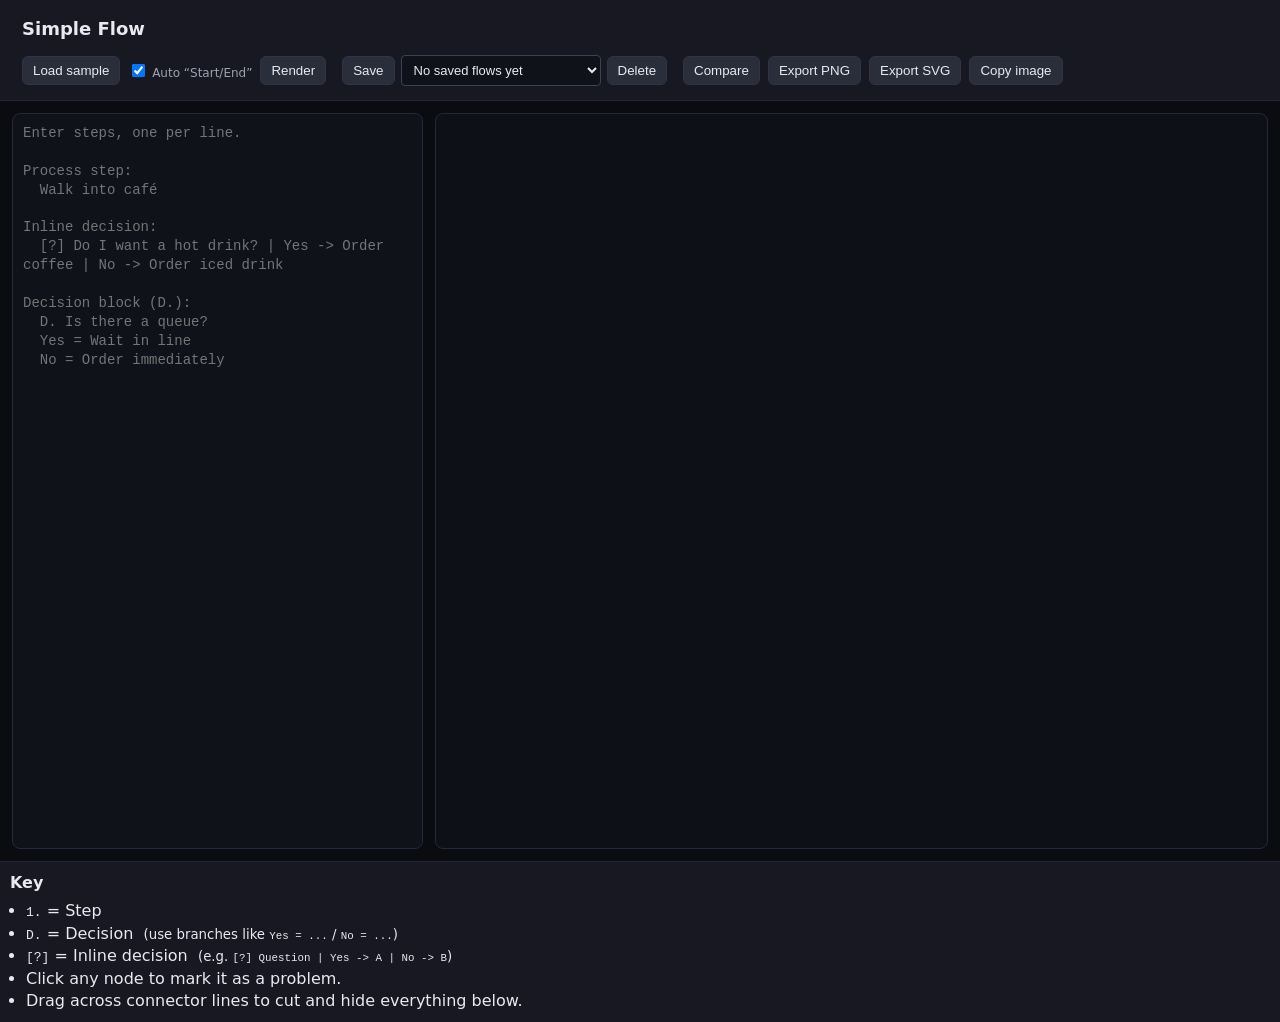
==== commit 0117be2c: "Add files via upload" ====
--- a/index.html
+++ b/index.html
@@ -106,7 +106,7 @@
 
     /* Compare bar under header */
     .compare-row {
-      display: flex;
+      display: none; /* hidden until Compare clicked */
       flex-wrap: wrap;
       align-items: center;
       gap: 8px;
@@ -196,12 +196,15 @@
         <button id="deleteFlowBtn" type="button">Delete</button>
       </div>
 
+      <!-- Toggle to show compare UI -->
+      <button id="compareToggleBtn" type="button">Compare</button>
+
       <button id="downloadPng">Export PNG</button>
       <button id="downloadSvg">Export SVG</button>
       <button id="copyPng">Copy image</button> <!-- Copy button -->
     </div>
 
-    <!-- Compare bar -->
+    <!-- Compare bar (hidden until Compare clicked) -->
     <div class="compare-row">
       <span>Compare:</span>
       <select id="compareSelectA">
